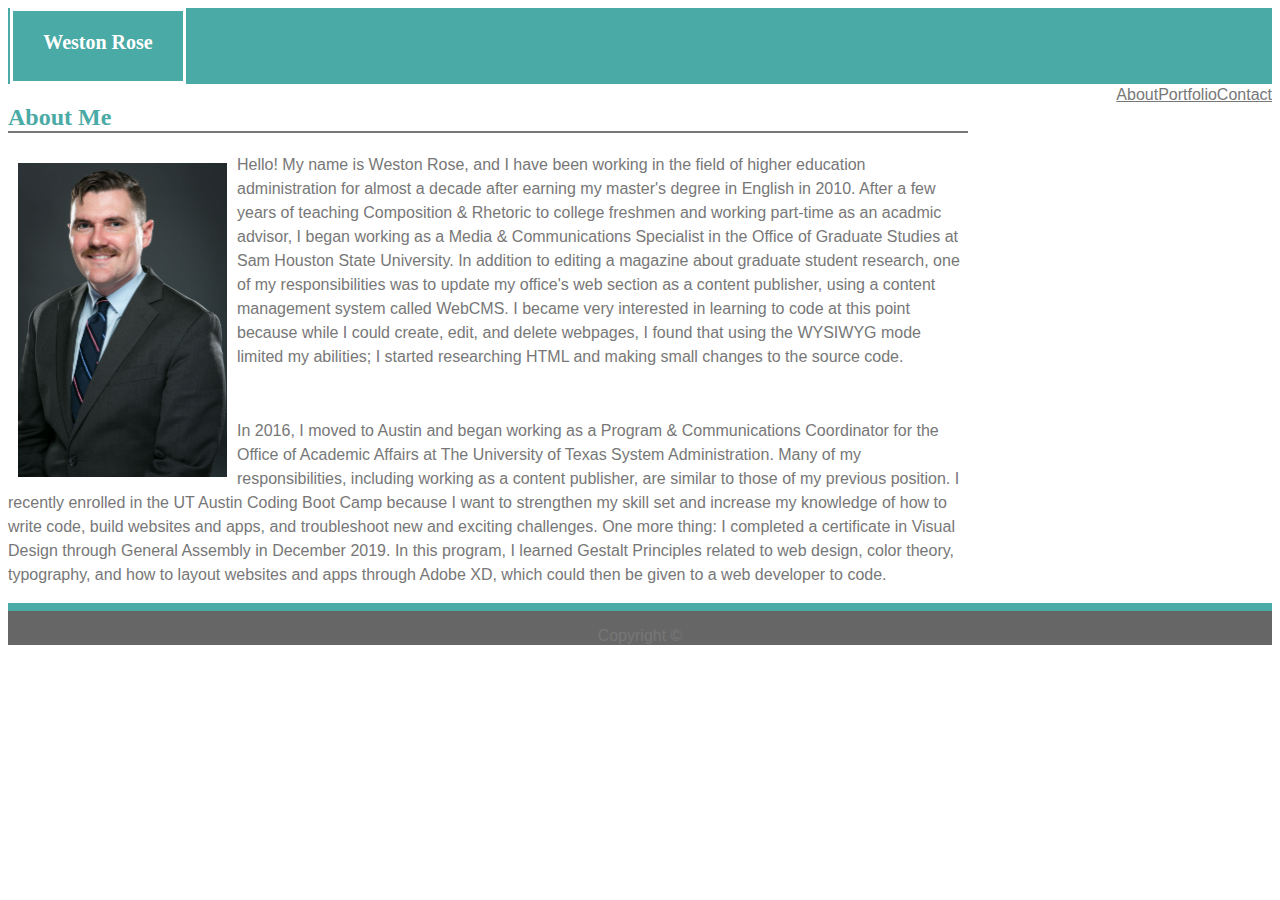
==== index.html @ 82655b59 "initial portfolio" ====
<!DOCTYPE html>
<html lang="en-us">

<head>
    <meta charset="UTF-8">
    <title>Weston Rose's Portfolio</title>
    <link rel="stylesheet" href="assets/css/style.css" />
</head>

<body>

    <header>
        <h1>Weston Rose</h1>
    </header>

    <section>
            <a href="contact.html">Contact</a> 
    </section>

    <section>
            <a href="portfolio.html">Portfolio</a> 
    </section>

    <section>
            <a href="about.html">About</a> 
    </section>

    <div id="main">

        <div class="clearfix">

            <section>
                <h2>About Me</h2>
            </section>

            <section>
                <img id="profile_image" src="assets/images/rose.jpg" alt="Weston" width="209" height="314">
            </section>

            <section>
                <p id="text">Hello! My name is Weston Rose, and I have been working in the field of higher education administration for almost a decade after earning my master's degree in English in 2010. After a few years of teaching Composition & Rhetoric to college freshmen and working part-time as an acadmic advisor, I began working as a Media & Communications Specialist in the Office of Graduate Studies at Sam Houston State University. In addition to editing a magazine about graduate student research, one of my responsibilities was to update my office's web section as a content publisher, using a content management system called WebCMS. I became very interested in learning to code at this point because while I could create, edit, and delete webpages, I found that using the WYSIWYG mode limited my abilities; I started researching HTML and making small changes to the source code.</p>
                    <br> 
                <p id="text">In 2016, I moved to Austin and began working as a Program & Communications Coordinator for the Office of Academic Affairs at The University of Texas System Administration. Many of my responsibilities, including working as a content publisher, are similar to those of my previous position. I recently enrolled in the UT Austin Coding Boot Camp because I want to strengthen my skill set and increase my knowledge of how to write code, build websites and apps, and troubleshoot new and exciting challenges. One more thing: I completed a certificate in Visual Design through General Assembly in December 2019. In this program, I learned Gestalt Principles related to web design, color theory, typography, and how to layout websites and apps through Adobe XD, which could then be given to a web developer to code.</p>
            </section>

        </div>

    </div>

    <footer>
        <p>Copyright ©</p>
    </footer>

</body>

</html>
---- assets/css/style.css ----
body {
    font-family: 'Arial', 'Helvetica Neue', Helvetica, sans-serif;
    color: #777777;
    background-image: url(/Users/westonrose/Desktop/weston_rose_portfolio/assets/images/wormz.png);

  }
  
  header {
    background-color: #4aaaa5;
  }

  h1 {
      font-family: 'Georgia', Times, 'Times New Roman', serif;
      color: #ffffff;
      background-color: #4aaaa5;
      margin: 2px;
      padding: 10px;
      text-align: center;
      padding-top: 20px;
      padding-bottom: 10px;
      font-size: 20px;

      float: 0;

      right: 50px;
      width: 150px;
      height: 40px;
      border: 3px solid white;
  }

  h2 {
    font-family: 'Georgia', Times, 'Times New Roman', serif;
    color: #4aaaa5;
    border-bottom-style: solid;
    border-width: 2px;
    border-color: #777777;
    }
    
  h6 {
        font-family: 'Georgia', Times, 'Times New Roman', serif;
        color: #777777
    }
    
  a {
      color: #777777;
      float: right;
  }

  #section1: {
      
  }  

  #profile_image {
      float: left;
      padding: 10px;
  }

  #links {
      float: right;
  }

  #portfolio_image {
      float: left;
  }

  .clearfix: : after {
      content: " ";
      display: block;
      clear: both;
  }

  #main {
      background-color: #ffffff;
      border-block-color: #dddddd;
      width: 960px;

  }
  
  #portfoliosection {
      background-color: #4aaaa5
  }

  #text {
      padding: 10;
      line-height: 150%
  }
  
  .button {
      background-color: #4aaaa5;
  }

  p {
      font-family: 'Arial', 'Helvetica Neue', Helvetica, sans-serif;
      color: #777777;
  }

  label {
      font-family: 'Arial', 'Helvetica Neue', Helvetica, sans-serif;
      color: #777777;
  }

  footer {
      background-color: #666666;
      color: #ffffff;
      border-top: 8px solid #4aaaa5;
      text-align: center;
  }
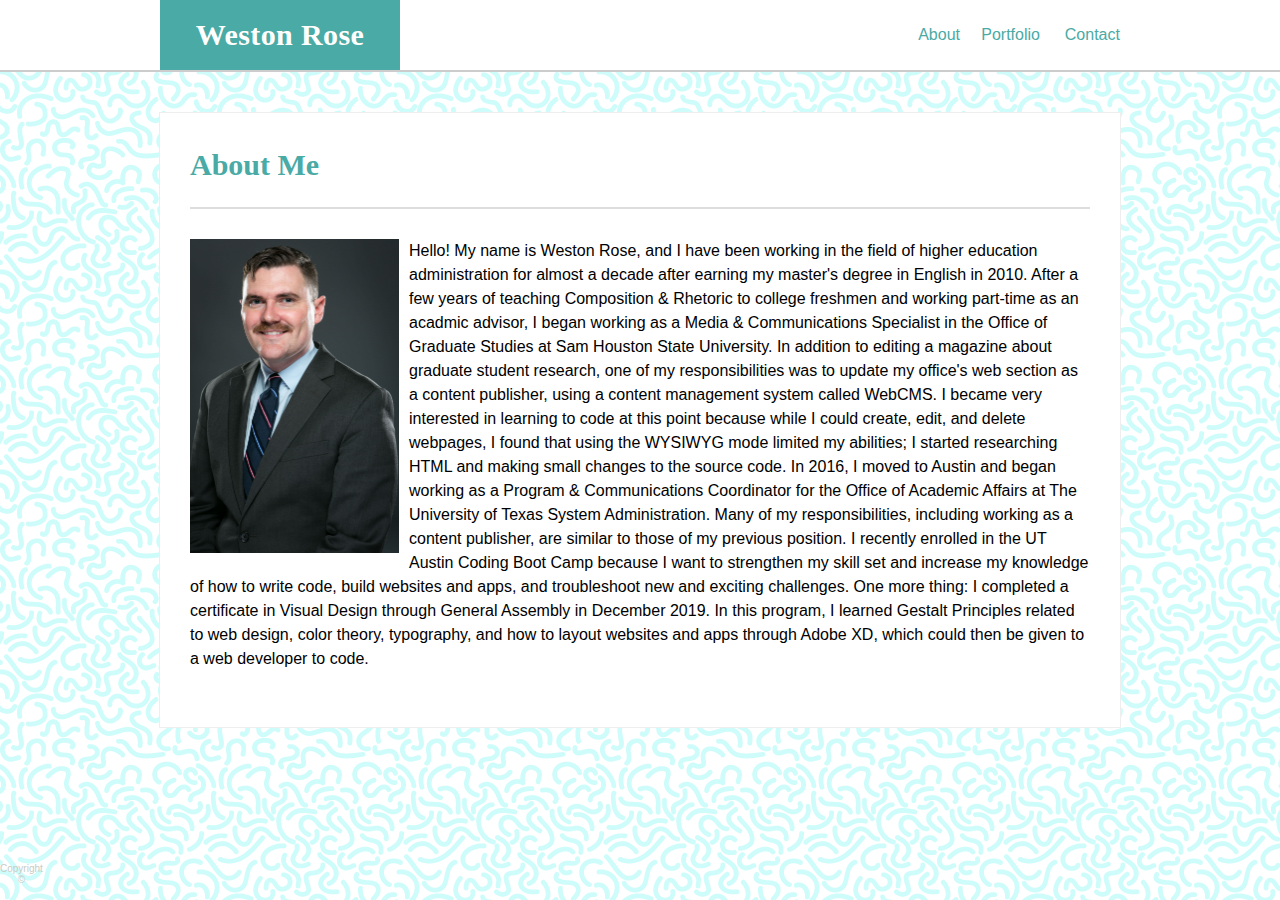
==== commit a3323717: "second upload" ====
--- a/index.html
+++ b/index.html
@@ -1,56 +1,47 @@
 <!DOCTYPE html>
 <html lang="en-us">
 
-<head>
-    <meta charset="UTF-8">
-    <title>Weston Rose's Portfolio</title>
-    <link rel="stylesheet" href="assets/css/style.css" />
-</head>
+    <head>
+        <meta charset="UTF-8">
+        <meta name="viewport" content="width=device-width, initial-scale=1.0">
+        <meta http-equiv="X-UA-Compatible" content="ie-edge">
+        <link rel="stylesheet" href="assets/css/style.css" />
+        <title>Weston Rose's Portfolio</title>
 
-<body>
+    </head>
 
-    <header>
-        <h1>Weston Rose</h1>
-    </header>
+    <body>
 
-    <section>
-            <a href="contact.html">Contact</a> 
-    </section>
+        <div class="content">
+            <header>
+                <div class="headerCont">
+                    <div class="nameTab">
+                        <div class="h2">
+                            Weston Rose
+                        </div>
+                    </div>
+            
+                    <div class="links">
+                        <a class="linkTab" href="about.html">About</a>
+                        <a class="linkTab" href="portfolio.html">Portfolio</a>
+                        <a class="linkTab" href="contact.html">Contact</a>
+                    </div>
+                </div>
+            </header>
 
-    <section>
-            <a href="portfolio.html">Portfolio</a> 
-    </section>
-
-    <section>
-            <a href="about.html">About</a> 
-    </section>
-
-    <div id="main">
-
-        <div class="clearfix">
-
-            <section>
-                <h2>About Me</h2>
-            </section>
-
-            <section>
-                <img id="profile_image" src="assets/images/rose.jpg" alt="Weston" width="209" height="314">
-            </section>
-
-            <section>
-                <p id="text">Hello! My name is Weston Rose, and I have been working in the field of higher education administration for almost a decade after earning my master's degree in English in 2010. After a few years of teaching Composition & Rhetoric to college freshmen and working part-time as an acadmic advisor, I began working as a Media & Communications Specialist in the Office of Graduate Studies at Sam Houston State University. In addition to editing a magazine about graduate student research, one of my responsibilities was to update my office's web section as a content publisher, using a content management system called WebCMS. I became very interested in learning to code at this point because while I could create, edit, and delete webpages, I found that using the WYSIWYG mode limited my abilities; I started researching HTML and making small changes to the source code.</p>
-                    <br> 
-                <p id="text">In 2016, I moved to Austin and began working as a Program & Communications Coordinator for the Office of Academic Affairs at The University of Texas System Administration. Many of my responsibilities, including working as a content publisher, are similar to those of my previous position. I recently enrolled in the UT Austin Coding Boot Camp because I want to strengthen my skill set and increase my knowledge of how to write code, build websites and apps, and troubleshoot new and exciting challenges. One more thing: I completed a certificate in Visual Design through General Assembly in December 2019. In this program, I learned Gestalt Principles related to web design, color theory, typography, and how to layout websites and apps through Adobe XD, which could then be given to a web developer to code.</p>
-            </section>
-
+            <main class="mainCont">
+                <p class="mainh2">About Me</p>
+                <div>
+                    <img id="bioPic" src="assets/images/rose.jpg" alt="Weston" width="209" height="314">
+                    <p>Hello! My name is Weston Rose, and I have been working in the field of higher education administration for almost a decade after earning my master's degree in English in 2010. After a few years of teaching Composition & Rhetoric to college freshmen and working part-time as an acadmic advisor, I began working as a Media & Communications Specialist in the Office of Graduate Studies at Sam Houston State University. In addition to editing a magazine about graduate student research, one of my responsibilities was to update my office's web section as a content publisher, using a content management system called WebCMS. I became very interested in learning to code at this point because while I could create, edit, and delete webpages, I found that using the WYSIWYG mode limited my abilities; I started researching HTML and making small changes to the source code. In 2016, I moved to Austin and began working as a Program & Communications Coordinator for the Office of Academic Affairs at The University of Texas System Administration. Many of my responsibilities, including working as a content publisher, are similar to those of my previous position. I recently enrolled in the UT Austin Coding Boot Camp because I want to strengthen my skill set and increase my knowledge of how to write code, build websites and apps, and troubleshoot new and exciting challenges. One more thing: I completed a certificate in Visual Design through General Assembly in December 2019. In this program, I learned Gestalt Principles related to web design, color theory, typography, and how to layout websites and apps through Adobe XD, which could then be given to a web developer to code.</p>
+                </div>
+            </main>
         </div>
 
-    </div>
+        <footer>
+            <p class="cr">Copyright ©</p>
+        </footer>
 
-    <footer>
-        <p>Copyright ©</p>
-    </footer>
-
-</body>
+    </body>
 
 </html>--- a/assets/css/style.css
+++ b/assets/css/style.css
@@ -1,108 +1,199 @@
 body {
+    background-image: url(../images/wormz.png);
+    margin: 0;
     font-family: 'Arial', 'Helvetica Neue', Helvetica, sans-serif;
-    color: #777777;
-    background-image: url(/Users/westonrose/Desktop/weston_rose_portfolio/assets/images/wormz.png);
-
   }
   
   header {
-    background-color: #4aaaa5;
+    border-bottom: solid 2px #cccccc;
+    margin: auto;
+    background-color: white;
   }
 
-  h1 {
-      font-family: 'Georgia', Times, 'Times New Roman', serif;
-      color: #ffffff;
-      background-color: #4aaaa5;
-      margin: 2px;
-      padding: 10px;
-      text-align: center;
-      padding-top: 20px;
-      padding-bottom: 10px;
-      font-size: 20px;
-
-      float: 0;
-
-      right: 50px;
-      width: 150px;
-      height: 40px;
-      border: 3px solid white;
+  h6 {
+    font-family: 'Georgia', Times, 'Times New Roman', serif;
+    font-size: 16px;
+    color: #ffffff;  
+    background: #4aaaa5;
+    width: 324px;
+    height: 50px;
+    padding: 20px 0 0 0;
+    text-align: center;
+    position: absolute;
   }
 
-  h2 {
-    font-family: 'Georgia', Times, 'Times New Roman', serif;
-    color: #4aaaa5;
-    border-bottom-style: solid;
-    border-width: 2px;
-    border-color: #777777;
-    }
-    
-  h6 {
-        font-family: 'Georgia', Times, 'Times New Roman', serif;
-        color: #777777
-    }
-    
   a {
-      color: #777777;
-      float: right;
+      text-decoration: none;
+      color: #4aaaa5;
   }
 
-  #section1: {
-      
-  }  
-
-  #profile_image {
-      float: left;
-      padding: 10px;
+  main {
+      padding: 10% 0 0 0;
   }
 
-  #links {
-      float: right;
+  footer {
+      border-top: 8px solid #4aaaa5;
+      height: 50px;
+      background: #666666;
+      text-align: center;
+      color: #c6ccc6;
+      font-size: 10px;
+      position: absolute;
+      bottom: 0;
   }
 
-  #portfolio_image {
+  .content {
+      /*This is what makes my footer sticky*/
+      min-height: calc(100vh - 70px);
+      margin-bottom: 20px;
+  }
+
+  .headerCont {
+      height: 70px;
+      width: 960px;
+      margin: 0 auto;
+      text-align: center;
+
+  }
+
+  .nameTab {
+      color: #ffffff;
+      float: left;
+      width: 25%;
+      letter-spacing: 0.025em;
+      height: 70px;
+      text-align: center;
+      background-color: #4aaaa5;
+      font-family: 'Georgia', Times, 'Times New Roman', serif;
+  }
+
+  div.h2 {
+      padding-top: 18px;
+      font-size: 30px;
+      font-weight: bold;
+      font-family: 'Georgia', Times, 'Times New Roman', serif;
+  }
+
+  .links {
+      float: right;
+      width: 25%;
+      height: 70px;
+      display: flex;
+      align-items: center;
+  }
+  .linkTab {
+      width: 33.33%;
+      text-align: right;
+      /* justify-self: center;*/
+  }
+
+  .sideTab {
+      border-right-color: solid 1px #666666;
+  }
+
+  .mainCont {
+      width: 900px;
+      height: 100%;
+      padding: 10px 30px 40px 30px;
+      /*text-align: center;*/
+      background-color: white;
+      border: #eee solid 1px;
+      margin: 40px auto;
+      line-height: 150%;
+  }
+
+  .float {
       float: left;
   }
 
-  .clearfix: : after {
-      content: " ";
-      display: block;
-      clear: both;
+  .cr {
+      position: absolute;
+      bottom: 5px;
+      left: 48%;
   }
 
-  #main {
-      background-color: #ffffff;
-      border-block-color: #dddddd;
-      width: 960px;
-
-  }
-  
-  #portfoliosection {
-      background-color: #4aaaa5
+  #bioPic {
+      float: left;
+      width: 209px;
+      height: 314px;
+      margin-right: 10px;
   }
 
-  #text {
-      padding: 10;
-      line-height: 150%
-  }
-  
-  .button {
-      background-color: #4aaaa5;
+  .mainh2 {
+      font-weight: bold;
+      color: #4aaaa5;
+      font-size: 30px;
+      font-family: 'Georgia', Times, 'Times New Roman', serif;
+      text-align: left;
+      display: block;
+      padding-bottom: 30px;
+      border-bottom: #dddddd solid 2px;
   }
 
-  p {
-      font-family: 'Arial', 'Helvetica Neue', Helvetica, sans-serif;
-      color: #777777;
+  .clearfix: :after {
+      content: "";
+      clear: both;
+      display: table;
   }
 
-  label {
-      font-family: 'Arial', 'Helvetica Neue', Helvetica, sans-serif;
-      color: #777777;
+  .button {
+      background: #4aaaa5;
+      border: none;
+      color: white;
+      padding: 15px 32px;
+      text-align: center;
+      text-decoration: none;
+      display: inline-block;
+      font-size: 16px;
   }
 
-  footer {
-      background-color: #666666;
+  .portfolio_image1 {
+      float: left;
+  }
+
+  .portfoliosection1 {
+      margin: 0px 0px 100px 0;
+  }
+
+  .layer1:nth-child(even) {
+      margin-right: 40px;
+  }
+/*
+  .layer1 {
+      width: 200px;
+      position: relative;
+      top: 20px;
+      left: 20px;
+  }
+
+  p span {
+      background: #4aaaa5;
       color: #ffffff;
-      border-top: 8px solid #4aaaa5;
+      font-size: 18px;
       text-align: center;
+      bottom: 40;
+      padding: 10px;
+      left: 0;
+      position: absolute;
+  }*?
+  /*
+  .layer2 {
+    width: 200px;
+    position: relative;
+    top: 20px;
+    left: 20px;
+    float: right; 
   }
+
+  p span {
+    background: #4aaaa5;
+    color: #ffffff;
+    font-size: 18px;
+    text-align: center;
+    width: 180px;
+    bottom: 20;
+    padding: 10px;
+    left: 0;
+    float: right;
+}*/
   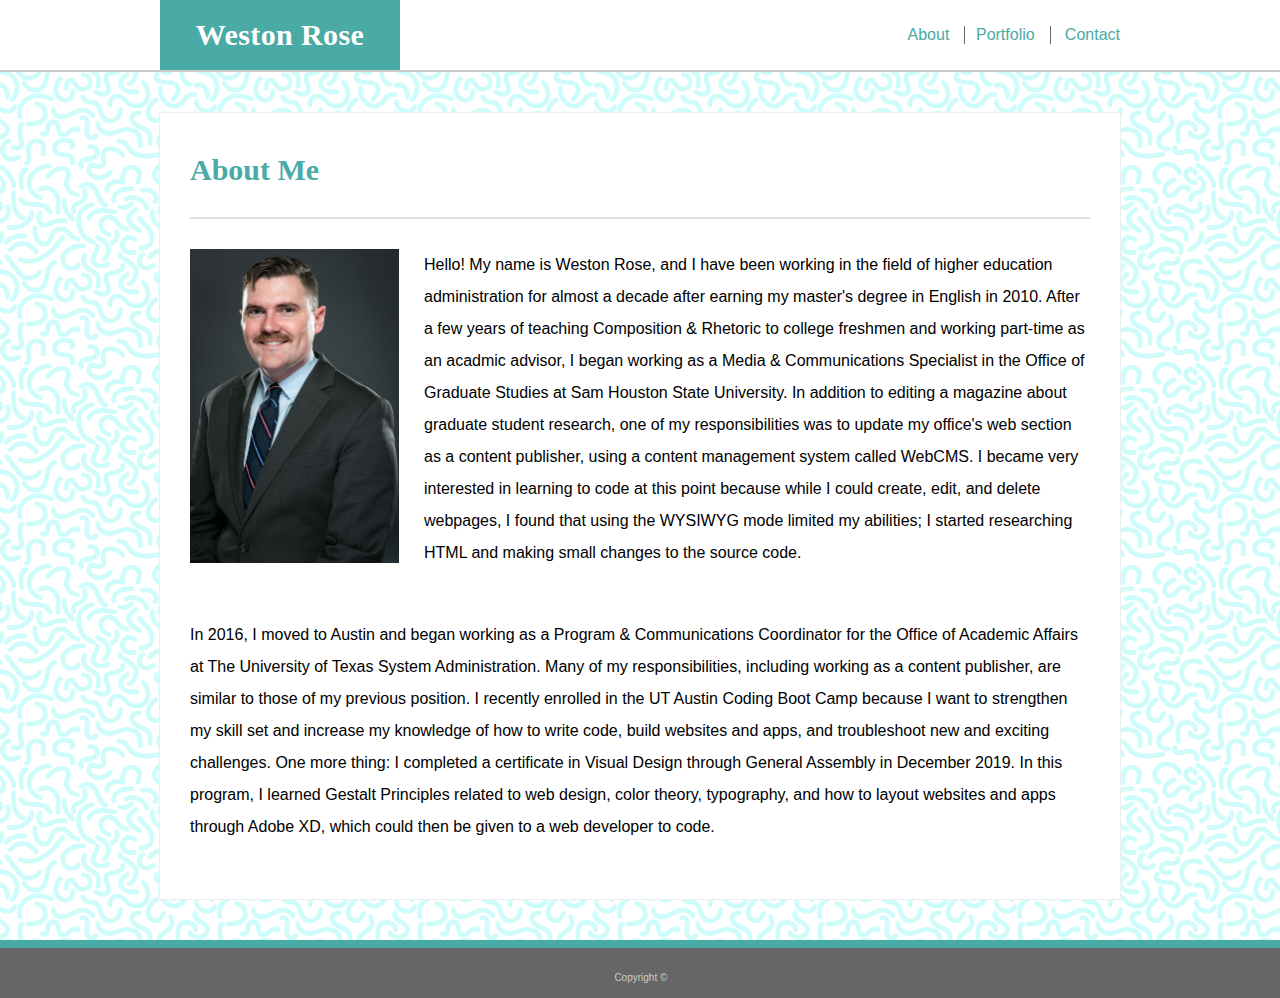
==== commit 60450830: "final portfolio homework" ====
--- a/index.html
+++ b/index.html
@@ -22,8 +22,8 @@
                     </div>
             
                     <div class="links">
-                        <a class="linkTab" href="about.html">About</a>
-                        <a class="linkTab" href="portfolio.html">Portfolio</a>
+                        <a class="linkTab vertical_line" href="about.html">About</a>
+                        <a class="linkTab vertical_line" href="portfolio.html">Portfolio</a>
                         <a class="linkTab" href="contact.html">Contact</a>
                     </div>
                 </div>
@@ -31,9 +31,11 @@
 
             <main class="mainCont">
                 <p class="mainh2">About Me</p>
-                <div>
+                <div class="clearfix">
                     <img id="bioPic" src="assets/images/rose.jpg" alt="Weston" width="209" height="314">
-                    <p>Hello! My name is Weston Rose, and I have been working in the field of higher education administration for almost a decade after earning my master's degree in English in 2010. After a few years of teaching Composition & Rhetoric to college freshmen and working part-time as an acadmic advisor, I began working as a Media & Communications Specialist in the Office of Graduate Studies at Sam Houston State University. In addition to editing a magazine about graduate student research, one of my responsibilities was to update my office's web section as a content publisher, using a content management system called WebCMS. I became very interested in learning to code at this point because while I could create, edit, and delete webpages, I found that using the WYSIWYG mode limited my abilities; I started researching HTML and making small changes to the source code. In 2016, I moved to Austin and began working as a Program & Communications Coordinator for the Office of Academic Affairs at The University of Texas System Administration. Many of my responsibilities, including working as a content publisher, are similar to those of my previous position. I recently enrolled in the UT Austin Coding Boot Camp because I want to strengthen my skill set and increase my knowledge of how to write code, build websites and apps, and troubleshoot new and exciting challenges. One more thing: I completed a certificate in Visual Design through General Assembly in December 2019. In this program, I learned Gestalt Principles related to web design, color theory, typography, and how to layout websites and apps through Adobe XD, which could then be given to a web developer to code.</p>
+                    <p class="text">Hello! My name is Weston Rose, and I have been working in the field of higher education administration for almost a decade after earning my master's degree in English in 2010. After a few years of teaching Composition & Rhetoric to college freshmen and working part-time as an acadmic advisor, I began working as a Media & Communications Specialist in the Office of Graduate Studies at Sam Houston State University. In addition to editing a magazine about graduate student research, one of my responsibilities was to update my office's web section as a content publisher, using a content management system called WebCMS. I became very interested in learning to code at this point because while I could create, edit, and delete webpages, I found that using the WYSIWYG mode limited my abilities; I started researching HTML and making small changes to the source code.</p> 
+                    <br>
+                    <p class="text">In 2016, I moved to Austin and began working as a Program & Communications Coordinator for the Office of Academic Affairs at The University of Texas System Administration. Many of my responsibilities, including working as a content publisher, are similar to those of my previous position. I recently enrolled in the UT Austin Coding Boot Camp because I want to strengthen my skill set and increase my knowledge of how to write code, build websites and apps, and troubleshoot new and exciting challenges. One more thing: I completed a certificate in Visual Design through General Assembly in December 2019. In this program, I learned Gestalt Principles related to web design, color theory, typography, and how to layout websites and apps through Adobe XD, which could then be given to a web developer to code.</p>
                 </div>
             </main>
         </div>
--- a/assets/css/style.css
+++ b/assets/css/style.css
@@ -22,6 +22,15 @@
     position: absolute;
   }
 
+  .vertical_line {
+    border-right: solid 1px #666666;
+    padding: 0px 15px 0px 0px;
+  }
+
+  .text {
+    line-height: 2;
+  }
+
   a {
       text-decoration: none;
       color: #4aaaa5;
@@ -34,12 +43,12 @@
   footer {
       border-top: 8px solid #4aaaa5;
       height: 50px;
+      width: 100%;
       background: #666666;
       text-align: center;
       color: #c6ccc6;
       font-size: 10px;
-      position: absolute;
-      bottom: 0;
+      position: relative;
   }
 
   .content {
@@ -93,13 +102,11 @@
 
   .mainCont {
       width: 900px;
-      height: 100%;
       padding: 10px 30px 40px 30px;
       /*text-align: center;*/
       background-color: white;
       border: #eee solid 1px;
       margin: 40px auto;
-      line-height: 150%;
   }
 
   .float {
@@ -116,7 +123,7 @@
       float: left;
       width: 209px;
       height: 314px;
-      margin-right: 10px;
+      margin-right: 25px;
   }
 
   .mainh2 {
@@ -130,7 +137,7 @@
       border-bottom: #dddddd solid 2px;
   }
 
-  .clearfix: :after {
+  .clearfix:after {
       content: "";
       clear: both;
       display: table;
@@ -149,6 +156,7 @@
 
   .portfolio_image1 {
       float: left;
+      margin: 20px 20px 20px 5px;
   }
 
   .portfoliosection1 {
@@ -157,6 +165,19 @@
 
   .layer1:nth-child(even) {
       margin-right: 40px;
+  }
+
+  .container {
+      position: relative;
+      margin: 20px;
+  }
+
+  .banner {
+      background: #4aaaa5;
+      height: 50px;
+      width: 324px;
+      position: absolute;
+      top: 40%;
   }
 /*
   .layer1 {
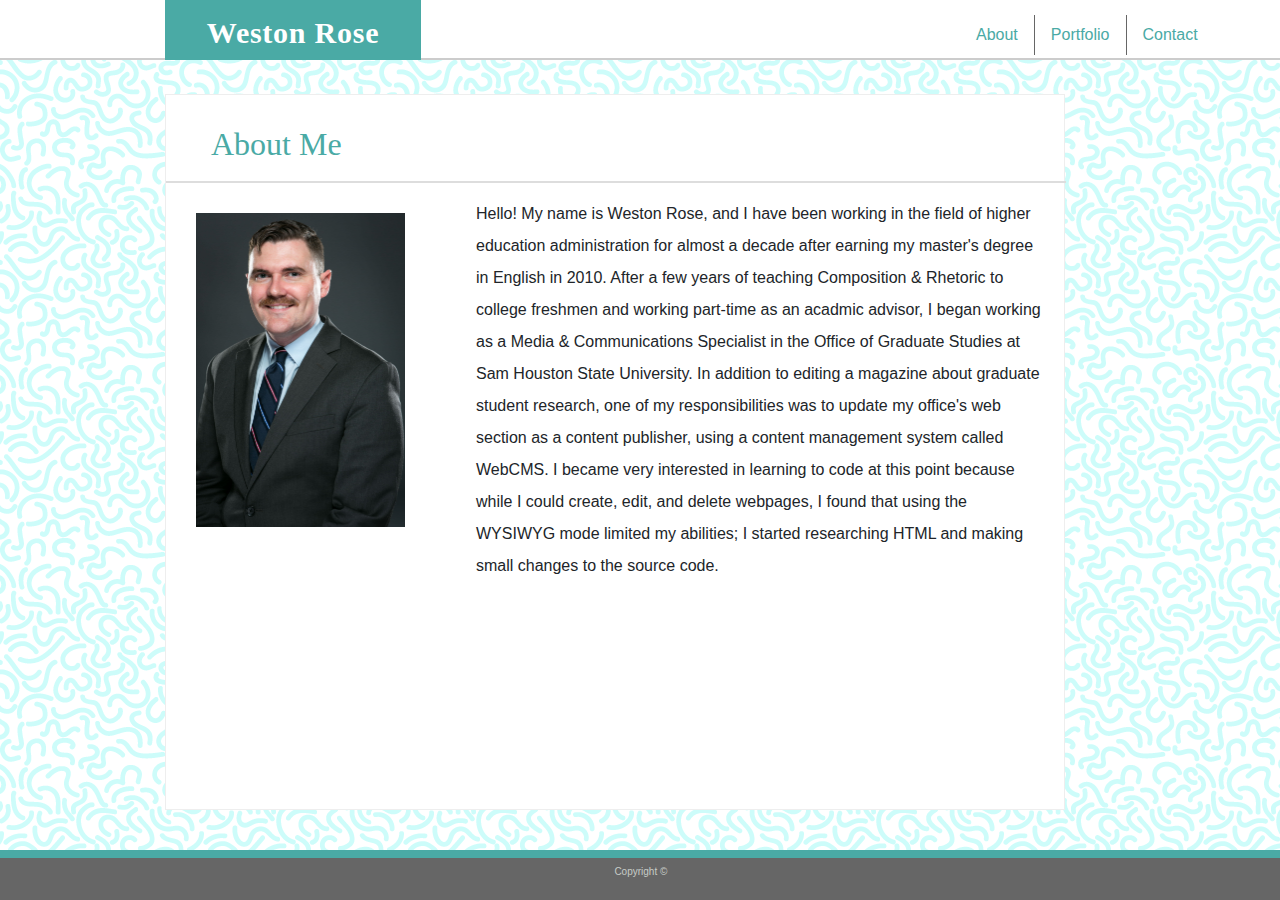
==== commit 5e651e23: "Added HW2 assignment to Gitpages. Recreated pages using Bootstrap. Added and styled cards on Portfol" ====
--- a/index.html
+++ b/index.html
@@ -1,49 +1,117 @@
-<!DOCTYPE html>
-<html lang="en-us">
-
-    <head>
-        <meta charset="UTF-8">
-        <meta name="viewport" content="width=device-width, initial-scale=1.0">
-        <meta http-equiv="X-UA-Compatible" content="ie-edge">
-        <link rel="stylesheet" href="assets/css/style.css" />
-        <title>Weston Rose's Portfolio</title>
-
-    </head>
+<!doctype html>
+<html lang="en">
+        <head>
+                <!-- Required meta tags -->
+                <meta charset="UTF-8">
+                <meta name="viewport" content="width=device-width, initial-scale=1">
+            ​
+                <!-- Bootstrap CSS -->
+               <link rel="stylesheet" href="https://stackpath.bootstrapcdn.com/bootstrap/4.4.1/css/bootstrap.min.css" integrity="sha384-Vkoo8x4CGsO3+Hhxv8T/Q5PaXtkKtu6ug5TOeNV6gBiFeWPGFN9MuhOf23Q9Ifjh" crossorigin="anonymous">
+            ​   <link rel="stylesheet" href="assets/css/style.css">
+            
+                <style>
+                  .myclass {
+                    width: 100%;
+                  }
+            ​
+                  /* Greater than 980px, Desktop */
+                  @media screen and (min-width:980px) {
+                      .myclass {
+                          color: red;
+                      }
+            ​
+                      .nav-wrapper {
+                        justify-content: flex-end;
+                      }
+                  }
+            ​
+                  /* Greater than 641px and less than 979px, Tablet */
+                  @media (min-width:641px) and (max-width:979px) {
+                      .myclass {
+                          color: blue;
+                      }
+            ​
+                      .nav-wrapper {
+                        justify-content: center;
+                      }
+                  }
+            ​
+                  /* Less than 640px, Mobile */
+                  @media screen and (max-width:640px) {
+                    .myclass {
+                          color: yellow;
+                    }
+            ​
+                    .nav-wrapper {
+                        justify-content: center;
+                      }
+                  }
+                </style>
+            ​
+                <title>Weston Rose's Portfolio</title>
+              </head>
 
     <body>
 
-        <div class="content">
             <header>
-                <div class="headerCont">
-                    <div class="nameTab">
-                        <div class="h2">
-                            Weston Rose
-                        </div>
+                    <a id="h2" class="headerTag" href="index.html">
+                        Weston Rose
+                    </a>
+                    <div class="links">
+                    <ul class="nav nav-wrapper">
+                      <li class="nav-item vertical_line">
+                        <a class="nav-link active linkTab" href="index.html">About</a>
+                      </li>
+                      <li class="nav-item vertical_line">
+                        <a class="nav-link linkTab" href="portfolio.html">Portfolio</a>
+                      </li>
+                      <li class="nav-item">
+                        <a class="nav-link linkTab" href="contact.html">Contact</a>
+                      </li>
+                    </ul>
                     </div>
-            
-                    <div class="links">
-                        <a class="linkTab vertical_line" href="about.html">About</a>
-                        <a class="linkTab vertical_line" href="portfolio.html">Portfolio</a>
-                        <a class="linkTab" href="contact.html">Contact</a>
+                </header>
+
+    <div class="container content">
+        <div class="row">
+            <div class="row">
+                <div class="row subtitle">
+                    <div class="col">
+                        <h2>About Me</h2>
                     </div>
                 </div>
-            </header>
+                <div class="row">
+                    <div class="col-4">
+                        <img class="bioPic" src="assets/images/rose.jpg" alt="Weston" width="209" height="314">
+                    </div>
+                    <div class="col paragraph1">
+                        <p>Hello! My name is Weston Rose, and I have been working in the field of higher education administration for almost a decade after earning my master's degree in English in 2010. After a few years of teaching Composition & Rhetoric to college freshmen and working part-time as an acadmic advisor, I began working as a Media & Communications Specialist in the Office of Graduate Studies at Sam Houston State University. In addition to editing a magazine about graduate student research, one of my responsibilities was to update my office's web section as a content publisher, using a content management system called WebCMS. I became very interested in learning to code at this point because while I could create, edit, and delete webpages, I found that using the WYSIWYG mode limited my abilities; I started researching HTML and making small changes to the source code.</p>
+                    </div>
+                    <!-- <div class="row">
+                        <div class="col paragraph2">
+                            <p>In 2016, I moved to Austin and began working as a Program & Communications Coordinator for the Office of Academic Affairs at The University of Texas System Administration. Many of my responsibilities, including working as a content publisher, are similar to those of my previous position. I recently enrolled in the UT Austin Coding Boot Camp because I want to strengthen my skill set and increase my knowledge of how to write code, build websites and apps, and troubleshoot new and exciting challenges. One more thing: I completed a certificate in Visual Design through General Assembly in December 2019. In this program, I learned Gestalt Principles related to web design, color theory, typography, and how to layout websites and apps through Adobe XD, which could then be given to a web developer to code.</p>
+                        </div>
+                    </div> -->
+                </div>
+            </div>
+        </div>
+    </div>
 
-            <main class="mainCont">
-                <p class="mainh2">About Me</p>
-                <div class="clearfix">
-                    <img id="bioPic" src="assets/images/rose.jpg" alt="Weston" width="209" height="314">
-                    <p class="text">Hello! My name is Weston Rose, and I have been working in the field of higher education administration for almost a decade after earning my master's degree in English in 2010. After a few years of teaching Composition & Rhetoric to college freshmen and working part-time as an acadmic advisor, I began working as a Media & Communications Specialist in the Office of Graduate Studies at Sam Houston State University. In addition to editing a magazine about graduate student research, one of my responsibilities was to update my office's web section as a content publisher, using a content management system called WebCMS. I became very interested in learning to code at this point because while I could create, edit, and delete webpages, I found that using the WYSIWYG mode limited my abilities; I started researching HTML and making small changes to the source code.</p> 
-                    <br>
-                    <p class="text">In 2016, I moved to Austin and began working as a Program & Communications Coordinator for the Office of Academic Affairs at The University of Texas System Administration. Many of my responsibilities, including working as a content publisher, are similar to those of my previous position. I recently enrolled in the UT Austin Coding Boot Camp because I want to strengthen my skill set and increase my knowledge of how to write code, build websites and apps, and troubleshoot new and exciting challenges. One more thing: I completed a certificate in Visual Design through General Assembly in December 2019. In this program, I learned Gestalt Principles related to web design, color theory, typography, and how to layout websites and apps through Adobe XD, which could then be given to a web developer to code.</p>
-                </div>
-            </main>
+    <div class="row">
+        <div class="col">
+            <footer class="stickyFooter">
+                <p class="cr">Copyright ©</p>
+            </footer>
         </div>
+    </div>
 
-        <footer>
-            <p class="cr">Copyright ©</p>
-        </footer>
+    <script
+        src="https://code.jquery.com/jquery-3.4.1.min.js"
+        integrity="sha256-CSXorXvZcTkaix6Yvo6HppcZGetbYMGWSFlBw8HfCJo="
+        crossorigin="anonymous">
+    </script>
 
-    </body>
+    <script src="https://stackpath.bootstrapcdn.com/bootstrap/4.4.1/js/bootstrap.min.js" integrity="sha384-wfSDF2E50Y2D1uUdj0O3uMBJnjuUD4Ih7YwaYd1iqfktj0Uod8GCExl3Og8ifwB6" crossorigin="anonymous"></script>
 
+</body>
 </html>--- a/assets/css/style.css
+++ b/assets/css/style.css
@@ -1,71 +1,73 @@
+html, body {
+    height: 100%;
+}
+
 body {
-    background-image: url(../images/wormz.png);
-    margin: 0;
-    font-family: 'Arial', 'Helvetica Neue', Helvetica, sans-serif;
-  }
-  
-  header {
+    background-image: url(../images/wormz.png) !important;
+    display: flex;
+    flex-direction: column;
+}
+
+.content {
+    flex: 1 0 auto;
+}
+
+header {
     border-bottom: solid 2px #cccccc;
-    margin: auto;
+    top: 0;
+    width: 100%;
+    margin: 0px 0px 100px 0px;
+    height: 60px;
     background-color: white;
-  }
-
-  h6 {
-    font-family: 'Georgia', Times, 'Times New Roman', serif;
-    font-size: 16px;
-    color: #ffffff;  
-    background: #4aaaa5;
-    width: 324px;
-    height: 50px;
-    padding: 20px 0 0 0;
-    text-align: center;
     position: absolute;
   }
 
-  .vertical_line {
-    border-right: solid 1px #666666;
-    padding: 0px 15px 0px 0px;
+  .headerTag {
+    color: #ffffff;
+    float: left;
+    left: 20px;
+    width: 20%;
+    letter-spacing: 0.025em;
+    height: 60px;
+    text-align: center;
+    background-color: #4aaaa5;
+    font-family: 'Georgia', Times, 'Times New Roman', serif;
+    margin: 0px 0px 0px 165px;
+    padding: 0px 0px 20px 0px;
   }
 
-  .text {
-    line-height: 2;
+  #h2 {
+    padding-top: 10px;
+    padding-bottom: 20px;
+    font-size: 30px;
+    font-weight: bold;
+    font-family: 'Georgia', Times, 'Times New Roman', serif;
   }
 
-  a {
-      text-decoration: none;
-      color: #4aaaa5;
+.links {
+        float: right;
+        width: 25%;
+        height: 70px;
+        display: flex;
+        align-items: center;
+}
+
+.linkTab {
+    width: 33.33%;
+    text-align: right;
+    /* justify-self: center;*/
+}
+
+.vertical_line {
+    border-right: solid 1px #666666;
   }
 
-  main {
-      padding: 10% 0 0 0;
-  }
+a {
+    text-decoration: none;
+    color: #4aaaa5;
+}
 
-  footer {
-      border-top: 8px solid #4aaaa5;
-      height: 50px;
-      width: 100%;
-      background: #666666;
-      text-align: center;
-      color: #c6ccc6;
-      font-size: 10px;
-      position: relative;
-  }
-
-  .content {
-      /*This is what makes my footer sticky*/
-      min-height: calc(100vh - 70px);
-      margin-bottom: 20px;
-  }
-
-  .headerCont {
-      height: 70px;
-      width: 960px;
-      margin: 0 auto;
-      text-align: center;
-
-  }
-
-  .nameTab {
+#nameTag {
       color: #ffffff;
       float: left;
       width: 25%;
@@ -74,147 +76,81 @@
       text-align: center;
       background-color: #4aaaa5;
       font-family: 'Georgia', Times, 'Times New Roman', serif;
-  }
+      font-size: 30px;
+}
 
-  div.h2 {
-      padding-top: 18px;
-      font-size: 30px;
-      font-weight: bold;
-      font-family: 'Georgia', Times, 'Times New Roman', serif;
-  }
+.container {
+    width: 900px;
+    padding: 10px 30px 40px 30px;
+    background-color: white;
+    border: #eee solid 1px;
+    margin: 70px 40px 40px 165px;
+    position: relative;
+}
 
-  .links {
-      float: right;
-      width: 25%;
-      height: 70px;
-      display: flex;
-      align-items: center;
-  }
-  .linkTab {
-      width: 33.33%;
-      text-align: right;
-      /* justify-self: center;*/
-  }
+.subtitle {
+    color: #4aaaa5;
+    text-align: center;
+    font-family: 'Georgia', Times, 'Times New Roman', serif;
+    font-weight: bold;
+    font-size: 30px;
+    text-align: left;
+    display: block;
+    padding: 20px 0px 10px 30px;
+    border-bottom: #dddddd solid 2px;
+    width: 900px;
+    margin: 0px 0px 0px 0px;
+}
 
-  .sideTab {
-      border-right-color: solid 1px #666666;
-  }
+.bioPic {
+    margin: 30px;
+}
 
-  .mainCont {
-      width: 900px;
-      padding: 10px 30px 40px 30px;
-      /*text-align: center;*/
-      background-color: white;
-      border: #eee solid 1px;
-      margin: 40px auto;
-  }
+.paragraph1 {
+    line-height: 2;
+    padding-top: 15px;
+    padding-right: 40px;
+}
 
-  .float {
-      float: left;
-  }
+.paragraph2 {
+    line-height: 2;
+    padding-left: 55px;
+    padding-right: 40px;
+}
 
-  .cr {
-      position: absolute;
-      bottom: 5px;
-      left: 48%;
-  }
+footer {
+    border-top: 8px solid #4aaaa5;
+    height: 50px;
+    width: 100%;
+    background: #666666;
+    text-align: center;
+    color: #c6ccc6;
+    font-size: 10px;
+    position: relative
+}
 
-  #bioPic {
-      float: left;
-      width: 209px;
-      height: 314px;
-      margin-right: 25px;
-  }
+.stickyFooter {
+    flex-shrink: 0;
+}
 
-  .mainh2 {
-      font-weight: bold;
-      color: #4aaaa5;
-      font-size: 30px;
-      font-family: 'Georgia', Times, 'Times New Roman', serif;
-      text-align: left;
-      display: block;
-      padding-bottom: 30px;
-      border-bottom: #dddddd solid 2px;
-  }
+.cr {
+    position: absolute;
+    bottom: 5px;
+    left: 48%;
+}
 
-  .clearfix:after {
-      content: "";
-      clear: both;
-      display: table;
-  }
+label {
+    padding: 0px 0px 0px 20px;
+}
 
-  .button {
-      background: #4aaaa5;
-      border: none;
-      color: white;
-      padding: 15px 32px;
-      text-align: center;
-      text-decoration: none;
-      display: inline-block;
-      font-size: 16px;
-  }
+.button {
+    background: #4aaaa5;
+    border: none;
+    color: white;
+    padding: 15px 32px;
+    text-align: center;
+    text-decoration: none;
+    display: inline-block;
+    font-size: 16px;
+}
 
-  .portfolio_image1 {
-      float: left;
-      margin: 20px 20px 20px 5px;
-  }
-
-  .portfoliosection1 {
-      margin: 0px 0px 100px 0;
-  }
-
-  .layer1:nth-child(even) {
-      margin-right: 40px;
-  }
-
-  .container {
-      position: relative;
-      margin: 20px;
-  }
-
-  .banner {
-      background: #4aaaa5;
-      height: 50px;
-      width: 324px;
-      position: absolute;
-      top: 40%;
-  }
-/*
-  .layer1 {
-      width: 200px;
-      position: relative;
-      top: 20px;
-      left: 20px;
-  }
-
-  p span {
-      background: #4aaaa5;
-      color: #ffffff;
-      font-size: 18px;
-      text-align: center;
-      bottom: 40;
-      padding: 10px;
-      left: 0;
-      position: absolute;
-  }*?
-  /*
-  .layer2 {
-    width: 200px;
-    position: relative;
-    top: 20px;
-    left: 20px;
-    float: right; 
-  }
-
-  p span {
-    background: #4aaaa5;
-    color: #ffffff;
-    font-size: 18px;
-    text-align: center;
-    width: 180px;
-    bottom: 20;
-    padding: 10px;
-    left: 0;
-    float: right;
-}*/
-  